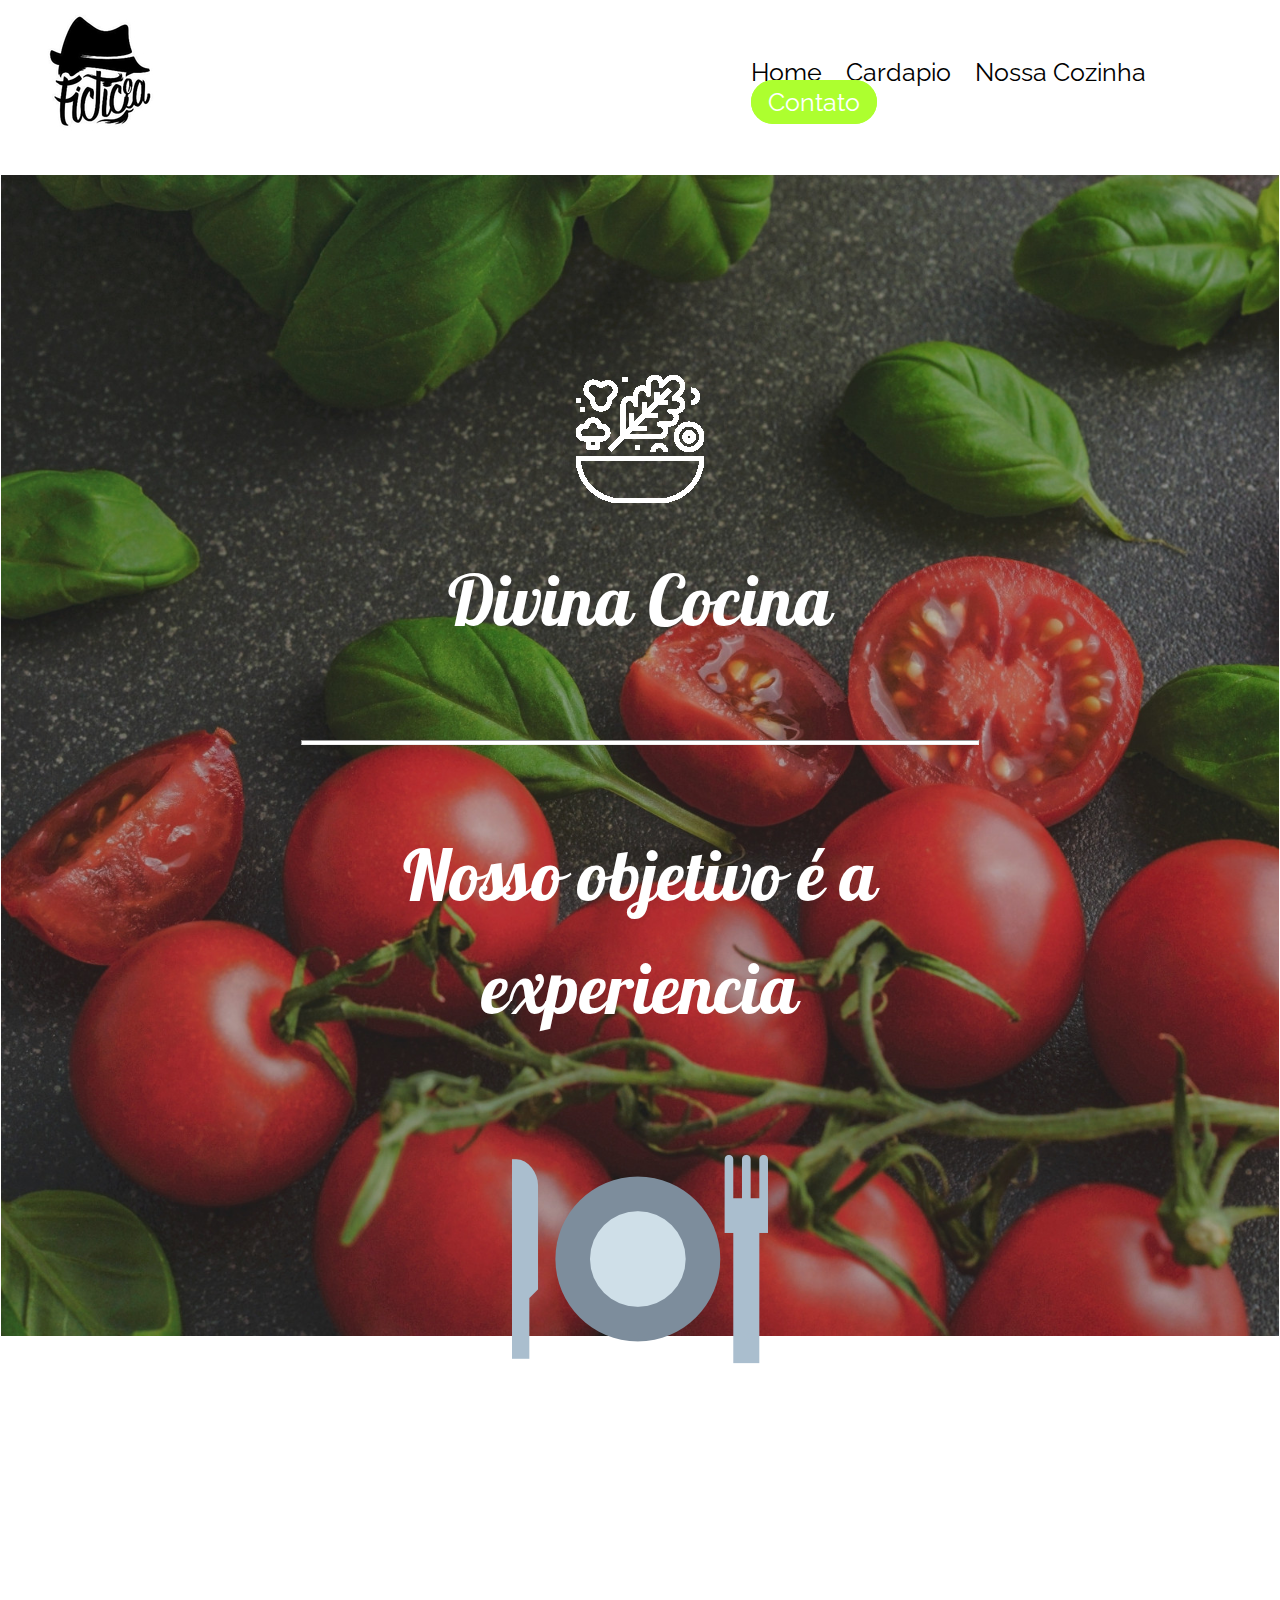
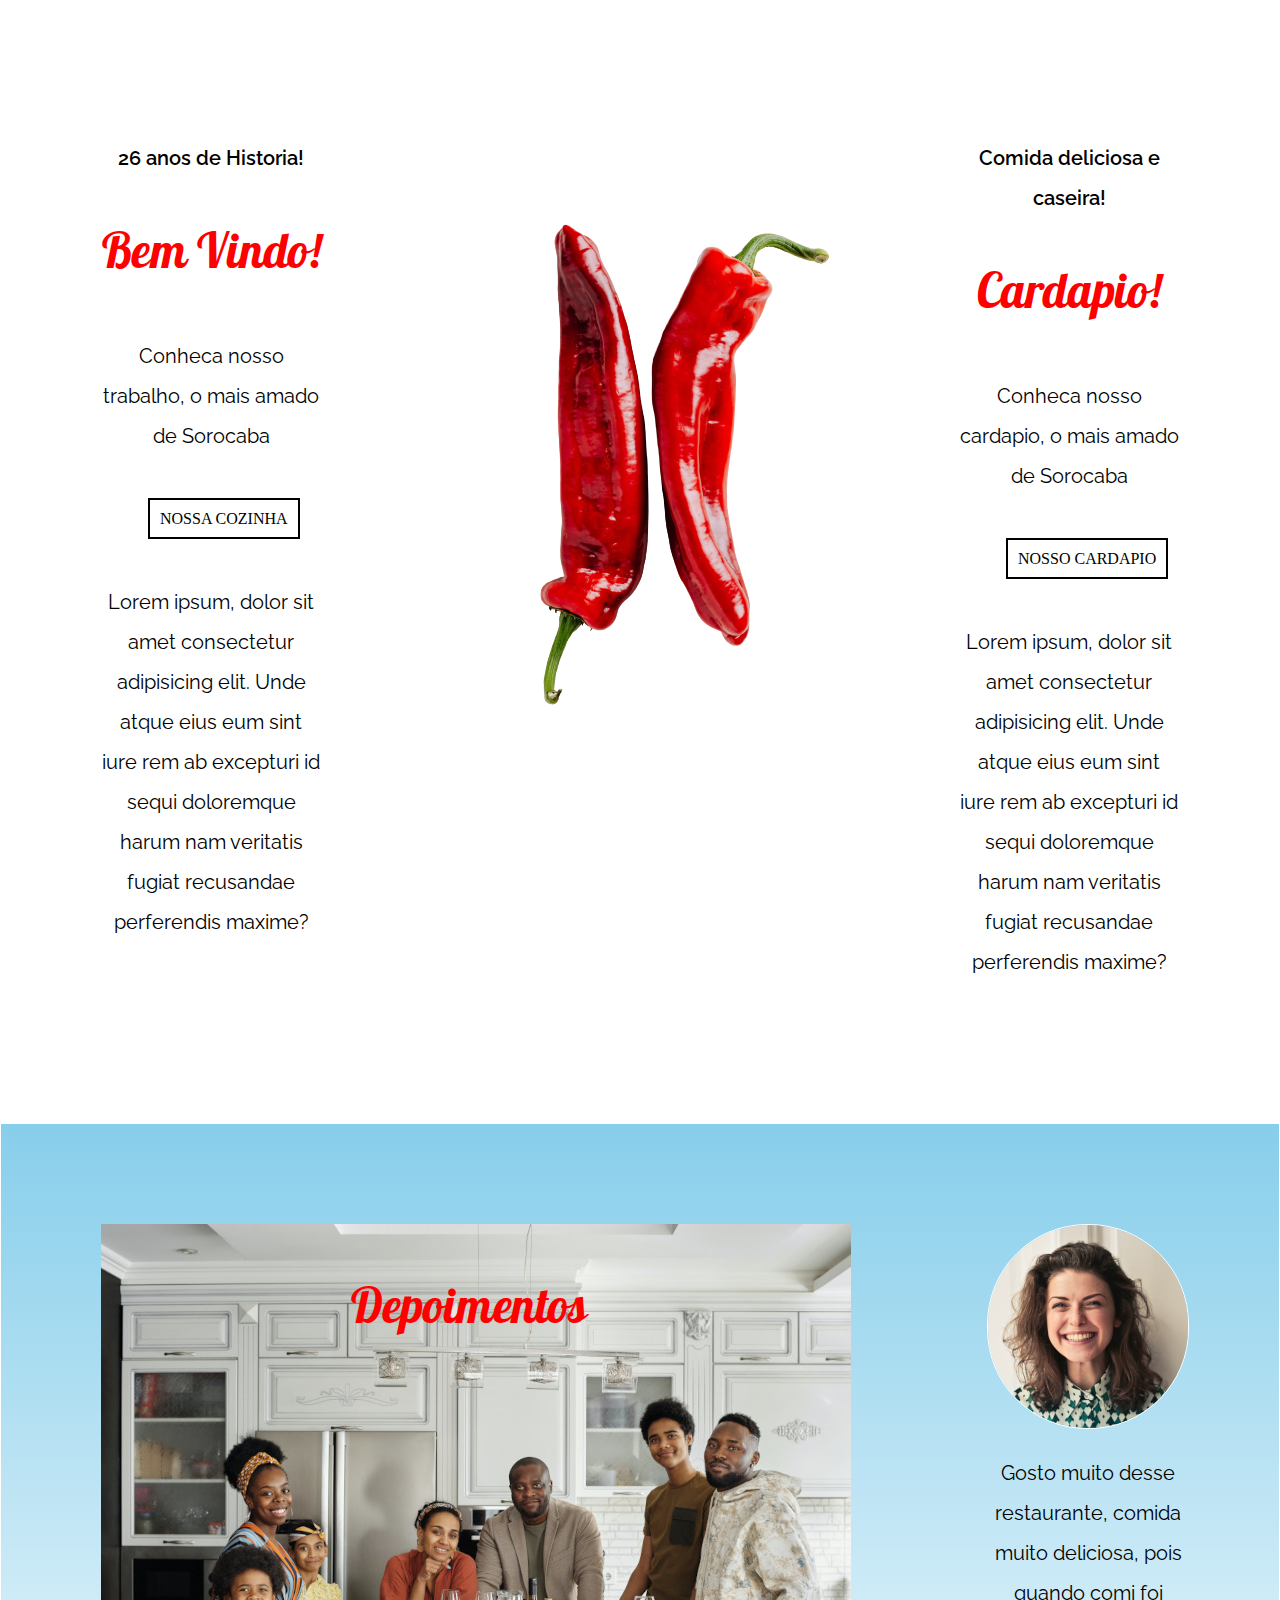
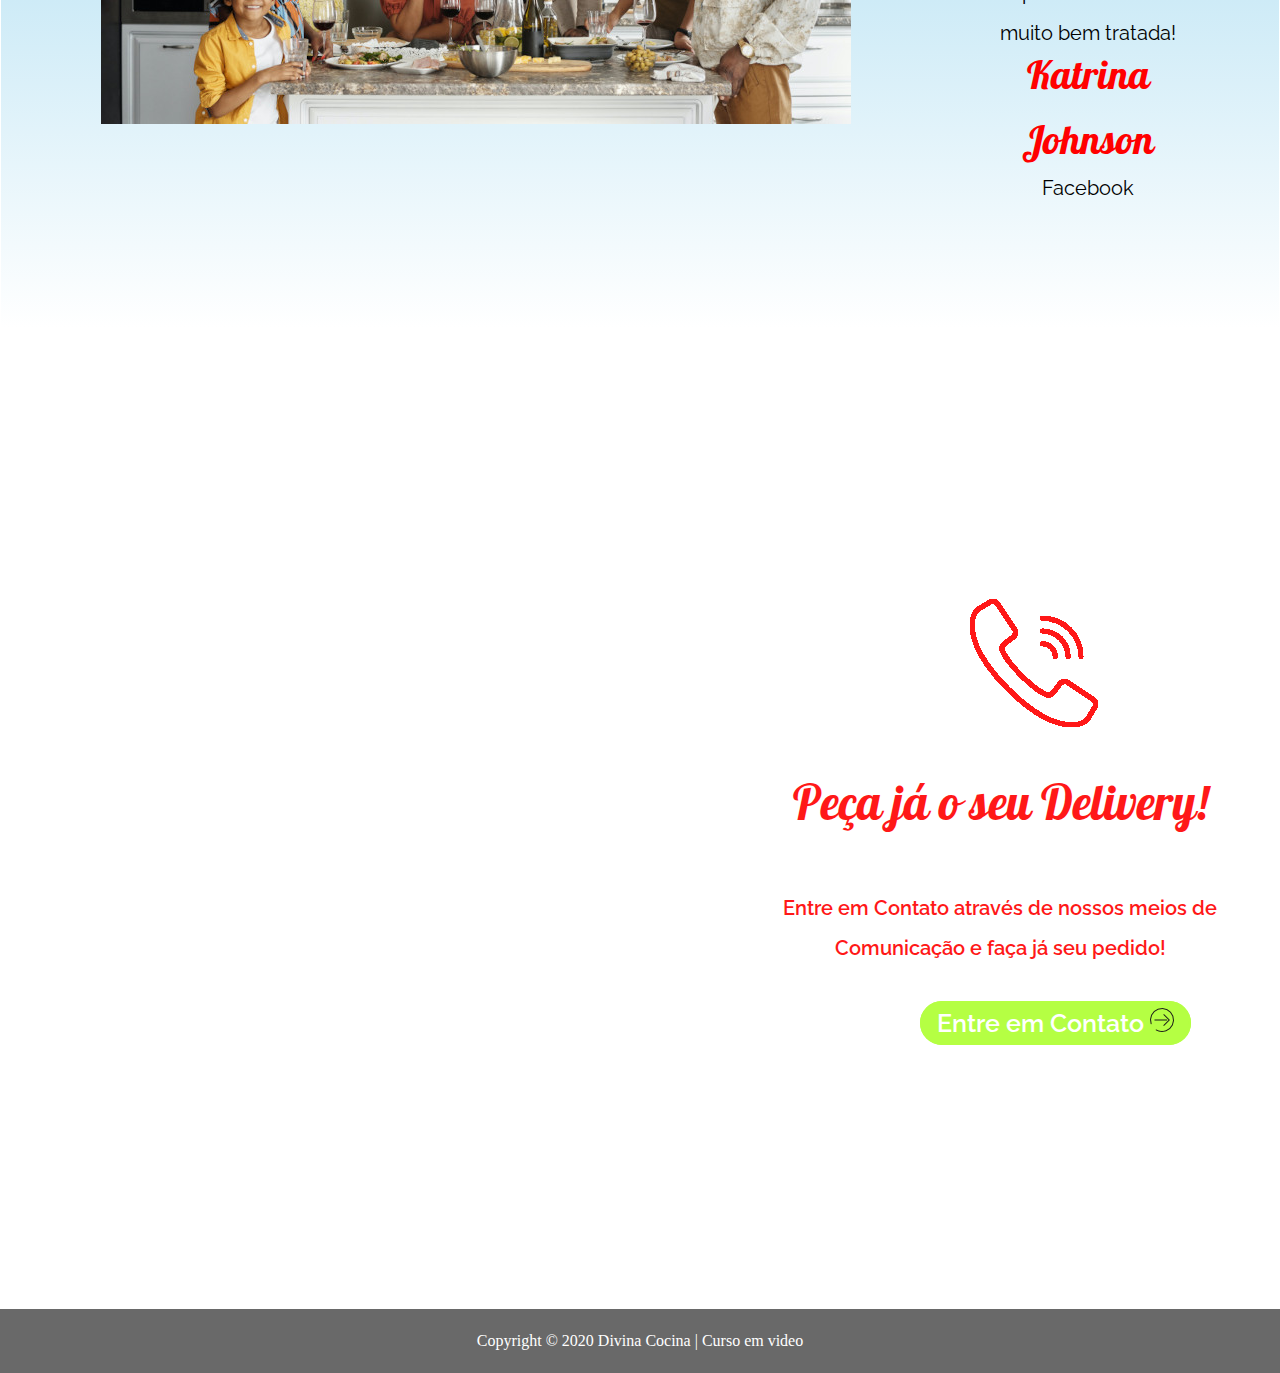
==== Site_Divina_Cocina/index.html @ 76d7ba99 "Versão final do site - Organização dos arquivos" ====
<!DOCTYPE html>
<html lang="pt-br">
<head>
    <meta charset='utf-8'>
    <title>Divina Cocina</title>
    <meta name='viewport' content='width=device-width, initial-scale=1'>
    <link rel="stylesheet" href="style.css">
</head>
<body>
    <nav><!--Header-->
        <a href="index.html"><img src="imagens/logo.jpg"  id='logo'></a>
        <ul id='navbar'>
            <li><a href="index.html">Home</a></li>
            <li><a href="#">Cardapio</a></li>
            <li><a href="#">Nossa Cozinha</a></li>
            <li><a href="#" id="btnverde">Contato</a></li>
        </ul>
    </nav><!--Fim_Header-->
    <main><!--Main1-->
        <div id="interface"> 
            <img src="imagens/comida.png">
            <h1 id='titulo'><bold>Divina Cocina</bold></h1>
            <br><hr id="hr1"><br>
            <h2 id='titulo'><bold>Nosso objetivo é a experiencia</bold></h2>
            <br>
            <img src="imagens/jantar.png">
        </div><!--Fim_main1-->
        <div id="interface2"><!--Main2-->
            <div id='BV'>
                <p id="texto" style="font-weight: 600;">26 anos de Historia!</p>
                <h2 id="titulo2">Bem Vindo!</h2>
                <p id="texto">Conheca nosso trabalho,
                o mais amado de Sorocaba</p>
                <br>
                <p>&nbsp&nbsp&nbsp<a href="#">NOSSA COZINHA </a></p>
                <br>
                <p id="texto">Lorem ipsum, dolor sit amet 
                consectetur adipisicing elit.
                Unde atque eius eum sint iure
                rem ab excepturi id sequi 
                doloremque harum nam veritatis 
                fugiat recusandae perferendis maxime?</p>
            </div>
            <div class="pimenta">
                <img src="imagens/pimenta.png">
            </div>
            <div id='BV2'>
                <p id="texto" style="font-weight: 600;">Comida deliciosa e caseira!</p>
                <h2 id="titulo2">Cardapio!</h2>
                <p id="texto">Conheca nosso cardapio,
                  o mais amado de Sorocaba</p>
                <br>
                <p>&nbsp&nbsp&nbsp<a href="#">NOSSO CARDAPIO </a></p>
                <br>
                <p id="texto" >Lorem ipsum, dolor sit amet 
                consectetur adipisicing elit.
                Unde atque eius eum sint iure
                rem ab excepturi id sequi 
                doloremque harum nam veritatis 
                fugiat recusandae perferendis maxime?</p>
            </div>
        </div><!--Fim_main2-->
        <div id="depoimentos"><!--Main3-->
            <div id="img_depoimentos">
                <h2 id="titulo2" class="titulo2">Depoimentos</h2>
            </div>
            <div id="pessoas_depoimentos">
                <img id="mulher" src="imagens/mulher_comentando.png">
                <p id="texto">Gosto muito desse restaurante, comida muito deliciosa, pois quando comi foi muito bem tratada!</p>
                <p id="titulo_pessoa" class="nome_pessoa">Katrina Johnson</p>
                <p id="texto_empresa">Facebook</p>
            </div>
        </div><!--Fim_main3-->
        <div id="rodape"><!--Footer-->
            <div id="texto2">
                <img id="telefone" src="imagens/ligar.png">
                <h2 id="titulo2">Peça já o seu Delivery!</h2>
                <p id="texto" class="texto2">Entre em Contato através de nossos meios de Comunicação e faça já seu pedido!</p>
                <a href="#" id="btnverde" class="btnverde">Entre em Contato <img src="imagens/proxima-pagina.png"></a>
            </div>
        </div><!--Fim_footer-->
        <div id="rodapecz">
            <p style=" color :#ffffff; text-align: center;">Copyright &copy; 2020 Divina Cocina | Curso em video</p>
        </div>
    </main>
</body>
</html>
---- Site_Divina_Cocina/style.css ----
body {
    margin: auto;
}

#interface{
    border: solid 1px #ffffff;
    padding: 200px 300px 200px 300px;
    background-image: url(imagens/background.jpg) ;
    background-size: cover;
    background-repeat: no-repeat;
    background-position: center;
    background-attachment: fixed;
    position: relative;
    text-align: center;
}

#titulo {
    font-family: galada;
    font-size: 70px;
    font-weight: 400;
    color: white;
    opacity: 100%;
}

#titulo2 {
    font-family: galada;
    font-size: 48px;
    font-weight: 400;
    color: red;
    opacity: 100%;
    text-align: center;
}

.texto2 {
    color: red;
    font-weight: 600;
    margin: 0 0 40px 0;
}

hr {
    height: 3px;
    background-color: white;
}

#interface2 {
    border: solid 1px #ffffff;
    position: static;
    padding: 125px 0 120px 0;
    background-image: url(imagens/carbonara.jpg);
    background-size: cover;
    background-repeat: no-repeat;
    background-position: center;;
    background-attachment: fixed;
    display: flex;
    flex: content;
}

#depoimentos {
    border: solid 1px #ffffff;
    position: static;
    padding: 100px 0 100px 100px;
    background-image: linear-gradient(to bottom, #87CEEB, #ffffff);
    display: flex;
}

#pessoas_depoimentos {
    padding: 0 100px 0 100px;
    text-align: center;
}

.nome_pessoa {
    font-size: 40px;
    font-family: galada;
    font-size: 40px;
    font-weight: 400;
    color: red;
    text-align: center;
    margin-top: -25px;
}

#telefone {
    padding: 0 0 0 200px;
}

#mulher {
    border-radius: 100px;
    border: solid 1px #ffffff;
}

#img_depoimentos {
    background-image: url(imagens/familia_posando.jpg);
    background-repeat: no-repeat;
}

#rodape {
    background-image: url(imagens/limao_cortado.jpg);
    background-size: cover;
    background-attachment: fixed;
    background-position: bottom;
    padding: 200px 0 270px 770px;
    display: flex;
    opacity: 0.9;
}

#rodapecz {
    background-color: dimgray;
    padding: 7px;
    border-top: solid #ffffff 1px;
}

.btnverde {
    padding: 0 10px 0 10px;
    font-size: 25px;
    font-family: raleway;
    margin: 30px 0 0 150px;
    font-weight: 600;
}

#texto2 {
    margin-right: 50px;
    padding-top: 70px;
}

#texto_empresa {
    font-family: raleway;
    font-size: 20px;
    list-style: none;
    text-align: center;
    line-height: 2;
    margin-top: -50px
}

.titulo2 {
    padding:10px 300px 300px 250px;
    
}

#BV {
    padding: 0 0 0 100px;
}

#BV2 {
    padding: 0 100px 0 100px;
}

nav {
    background-color: white;
    border: solid 1px #ffffff;
    display: block;
    padding: 40px;
    
}
#logo {
    position: absolute;
    margin-top: -30px;
}

ul {
    list-style: none;
    padding: 0 0 0 700px;
}

#navbar li{
    display: inline-block;
    padding: 0 10px 0 10px;
    font-size: 25px;
    font-family: raleway;
}
@font-face {
    font-family: galada;
    src: local(galada), url(Fontes/Galada-Regular.ttf)
}

@font-face {
    font-family: raleway;
    src: local(raleway), url(Fontes/Raleway-VariableFont_wght.ttf);
}

nav ul li a {
    text-decoration: none;
    color: black;
}
#btnverde {
    border: solid 2px greenyellow;
    padding: 5px 15px 5px 15px;
    border-radius: 40px;
    background-color: greenyellow;
    color: white;
    transition: 0.5s;
}

.pimenta {
    padding: 0 0 0 130px;
}

#btnverde:hover {background-color: green; border: green;}

nav ul li a:hover {color: greenyellow;}

#texto {
    font-family: raleway;
    font-size: 20px;
    list-style: none;
    text-align: center;
    line-height: 2;
}

main div div a {
    text-align: center;
    text-decoration: none;
    color: black;
    border: solid 2px;
    margin: 0 0 0 35px;
    padding: 10px;
}

main div div a:hover{background-color: darkgray;}
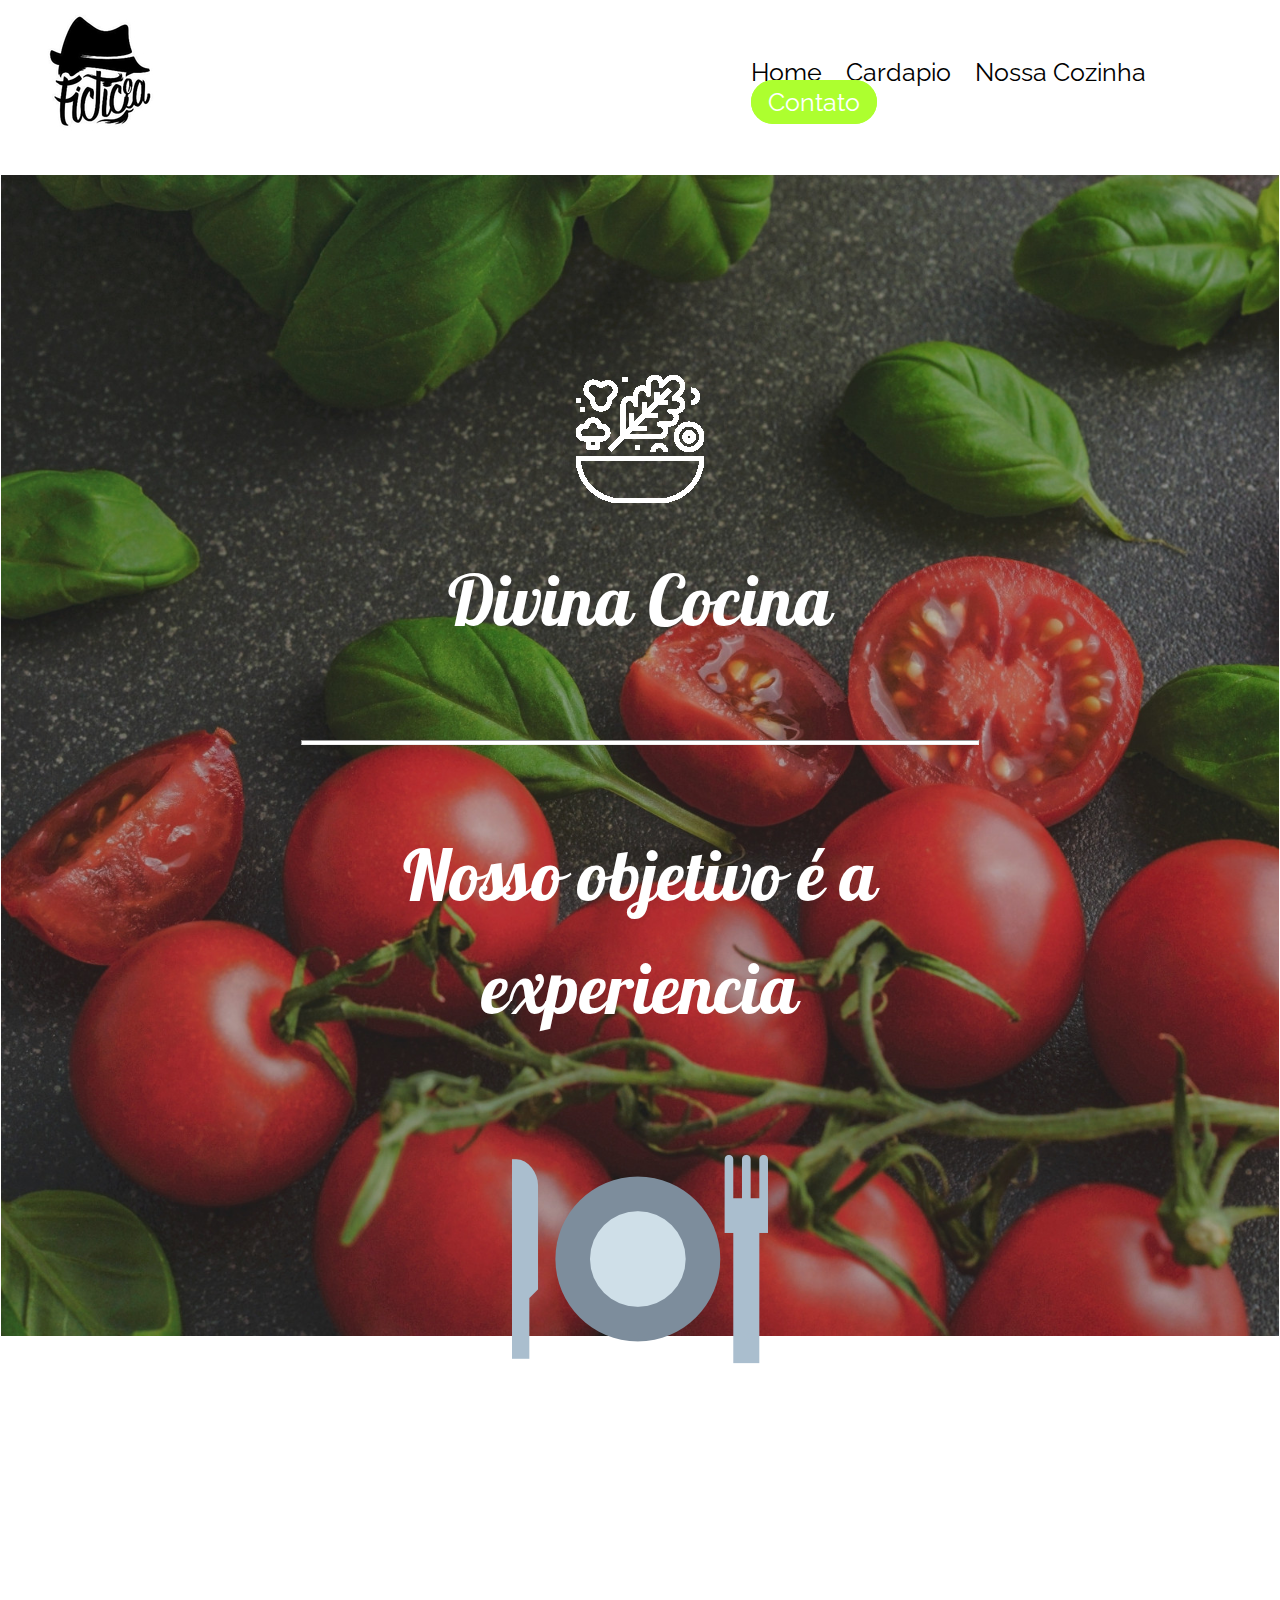
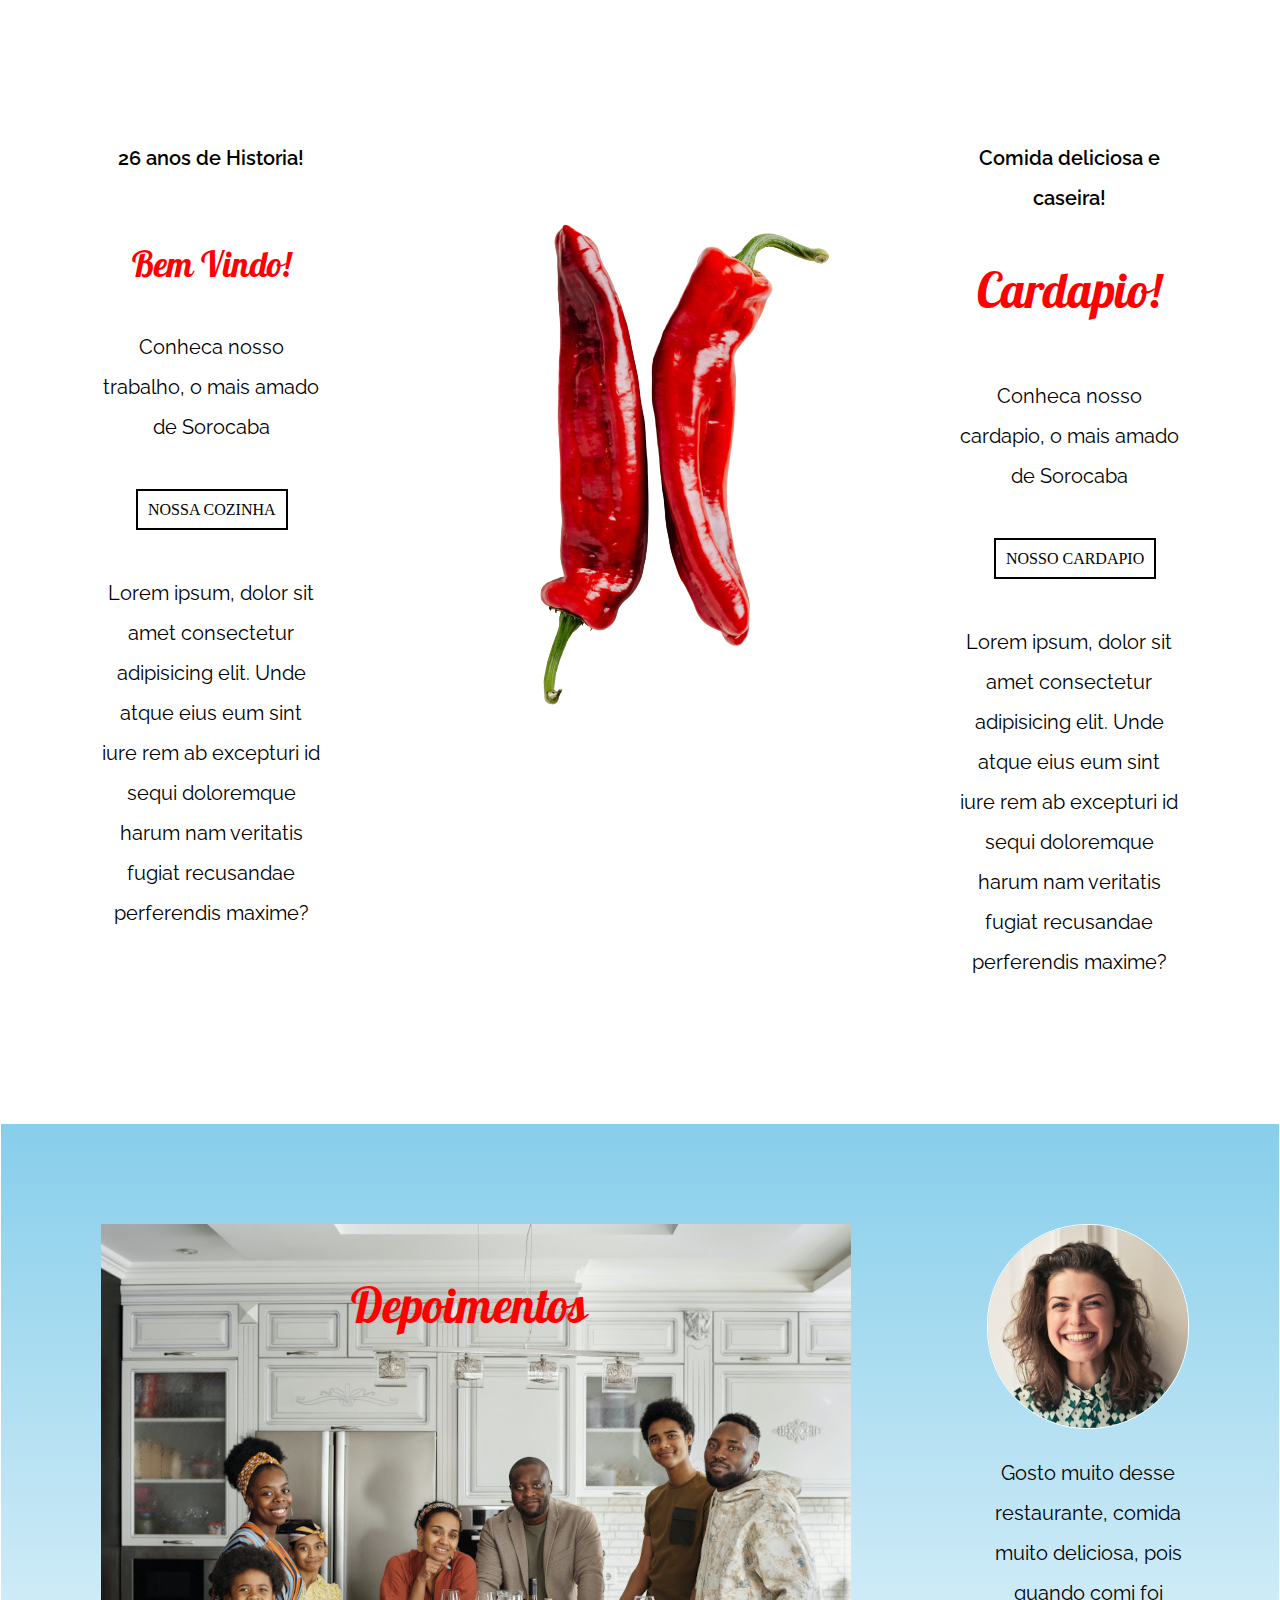
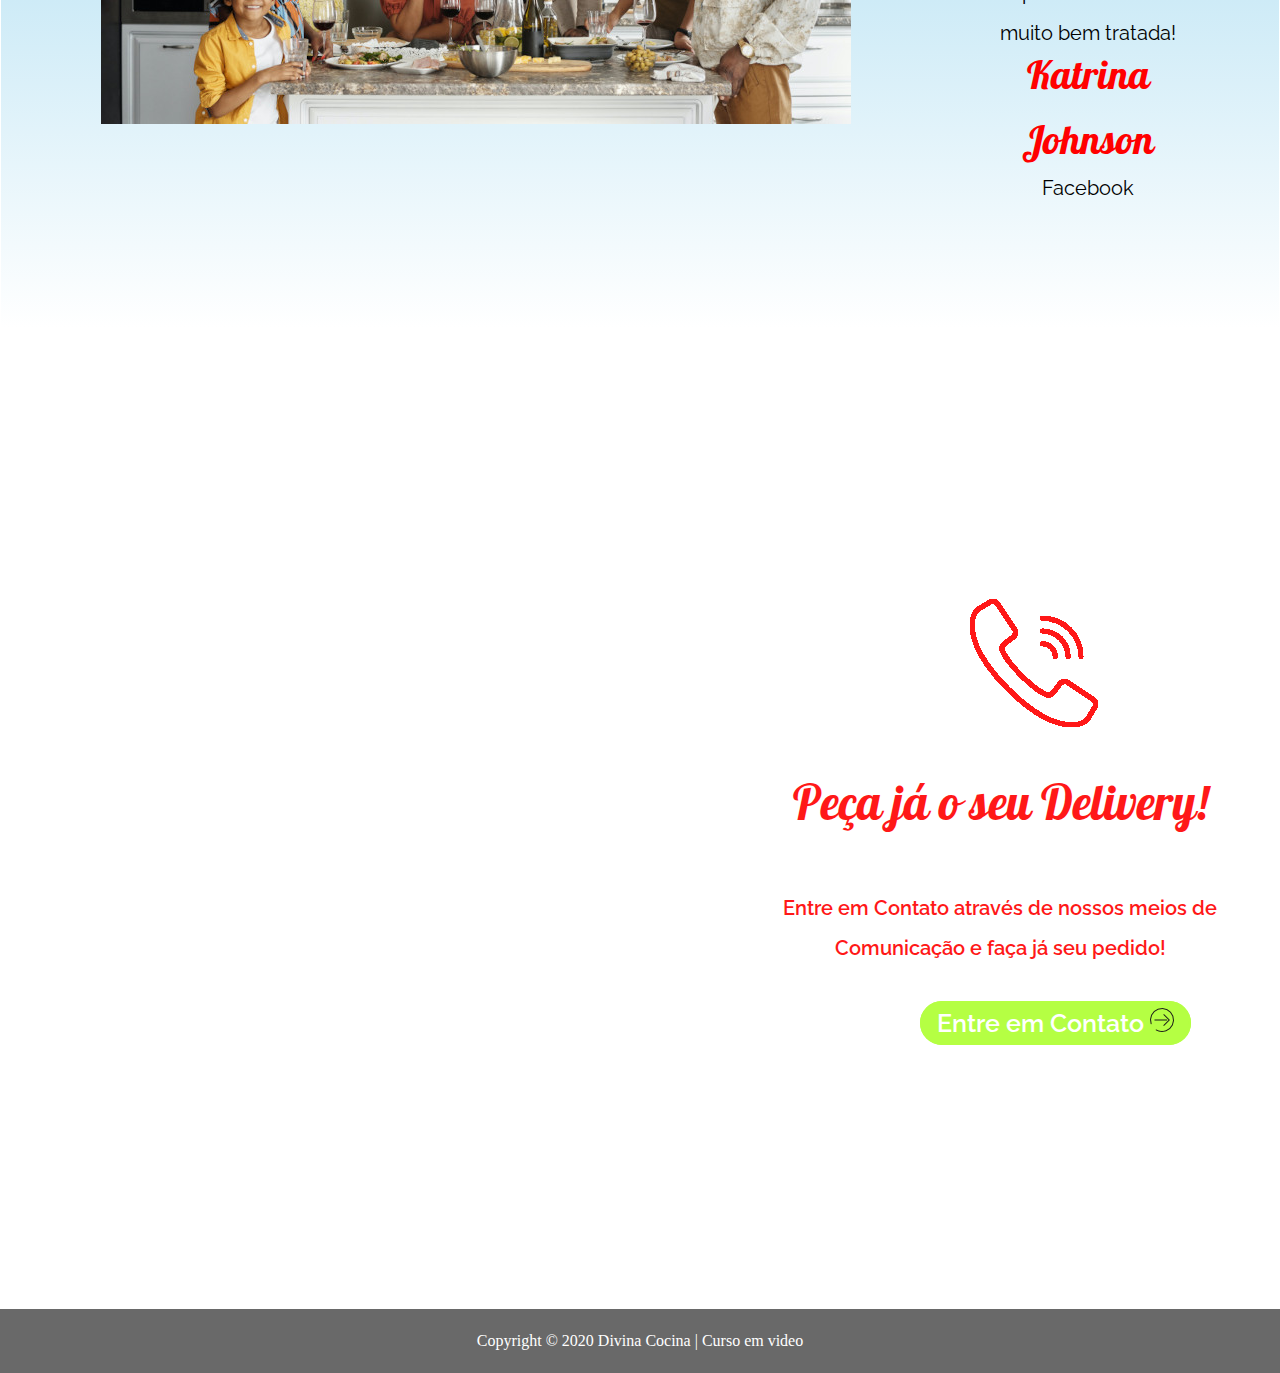
==== commit 1760b6ab: "Update index.html" ====
--- a/Site_Divina_Cocina/index.html
+++ b/Site_Divina_Cocina/index.html
@@ -28,11 +28,11 @@
         <div id="interface2"><!--Main2-->
             <div id='BV'>
                 <p id="texto" style="font-weight: 600;">26 anos de Historia!</p>
-                <h2 id="titulo2">Bem Vindo!</h2>
+                <h2 id="titulo2" style="font-size: 35px;padding-top: 34px;">Bem Vindo!</h2>
                 <p id="texto">Conheca nosso trabalho,
                 o mais amado de Sorocaba</p>
                 <br>
-                <p>&nbsp&nbsp&nbsp<a href="#">NOSSA COZINHA </a></p>
+                <p><a href="#">NOSSA COZINHA </a></p>
                 <br>
                 <p id="texto">Lorem ipsum, dolor sit amet 
                 consectetur adipisicing elit.
@@ -50,7 +50,7 @@
                 <p id="texto">Conheca nosso cardapio,
                   o mais amado de Sorocaba</p>
                 <br>
-                <p>&nbsp&nbsp&nbsp<a href="#">NOSSO CARDAPIO </a></p>
+                <p><a href="#">NOSSO CARDAPIO </a></p>
                 <br>
                 <p id="texto" >Lorem ipsum, dolor sit amet 
                 consectetur adipisicing elit.
@@ -84,4 +84,4 @@
         </div>
     </main>
 </body>
-</html>+</html>
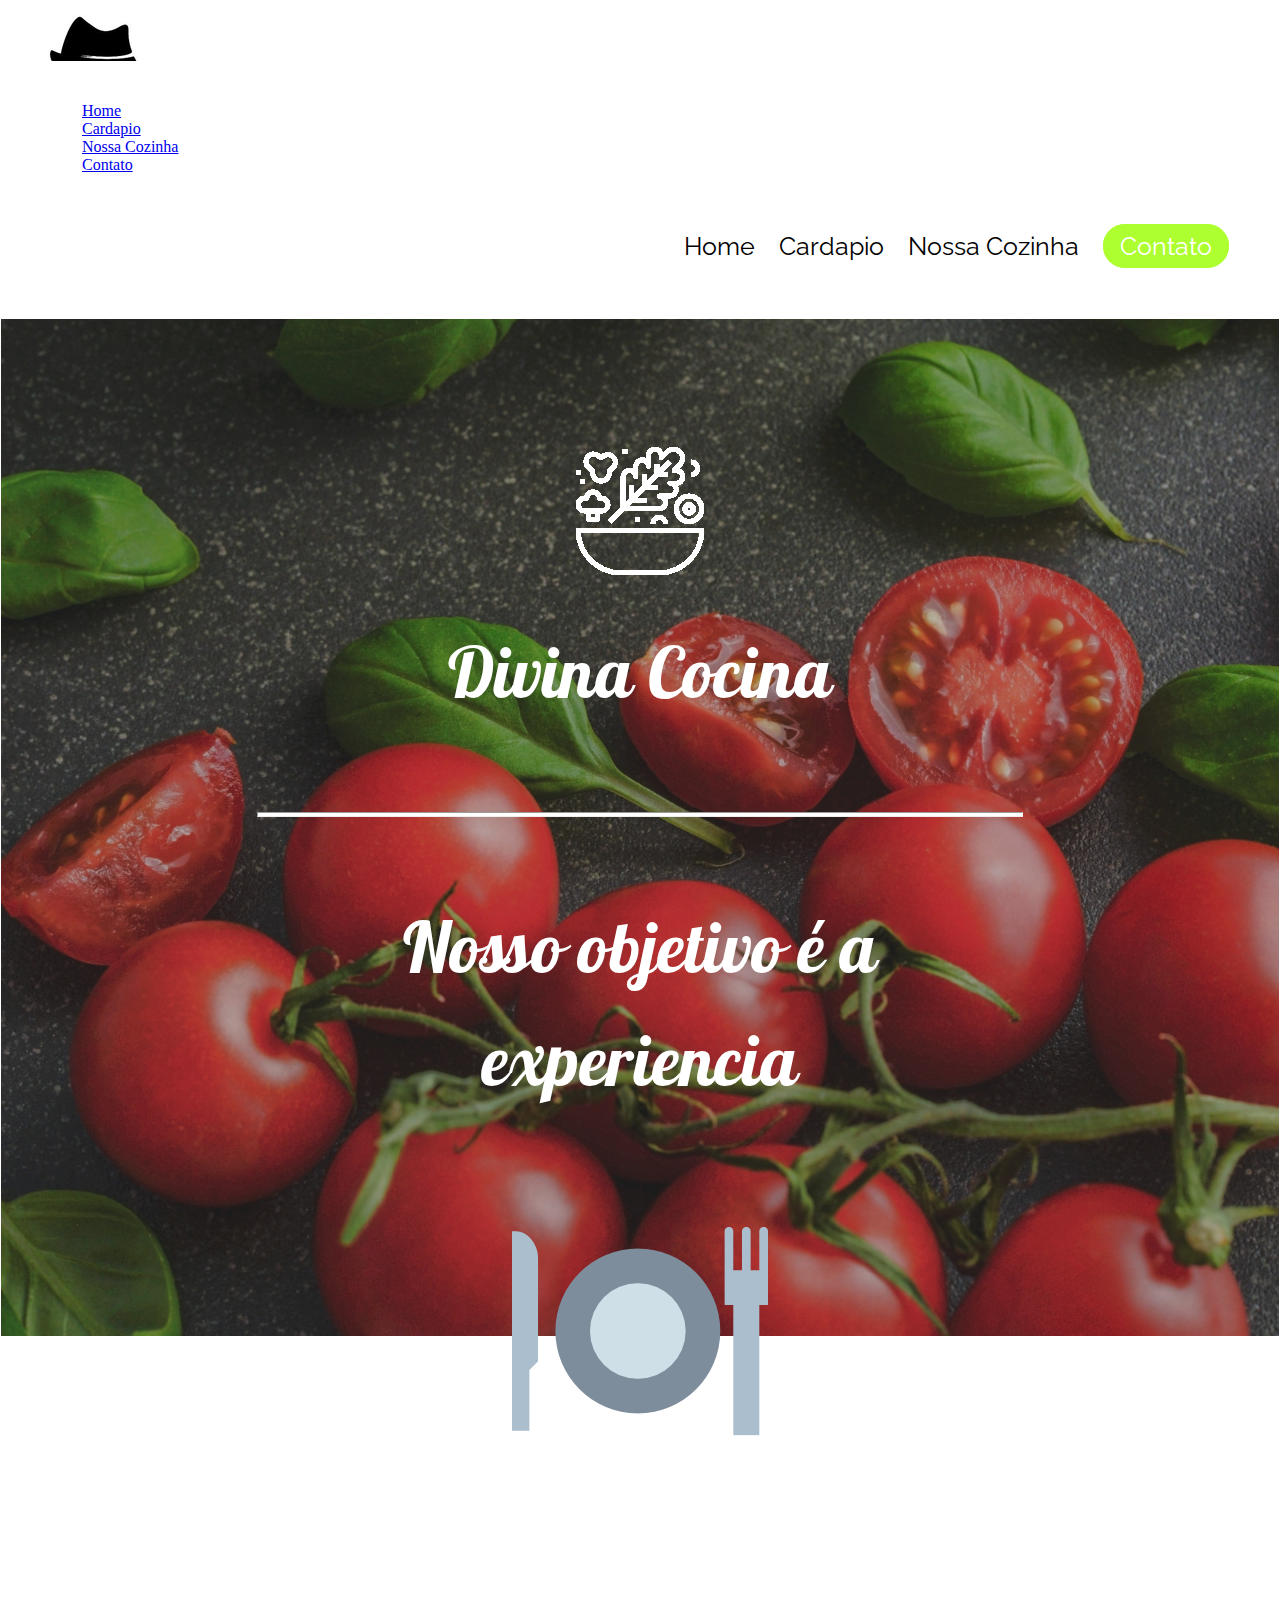
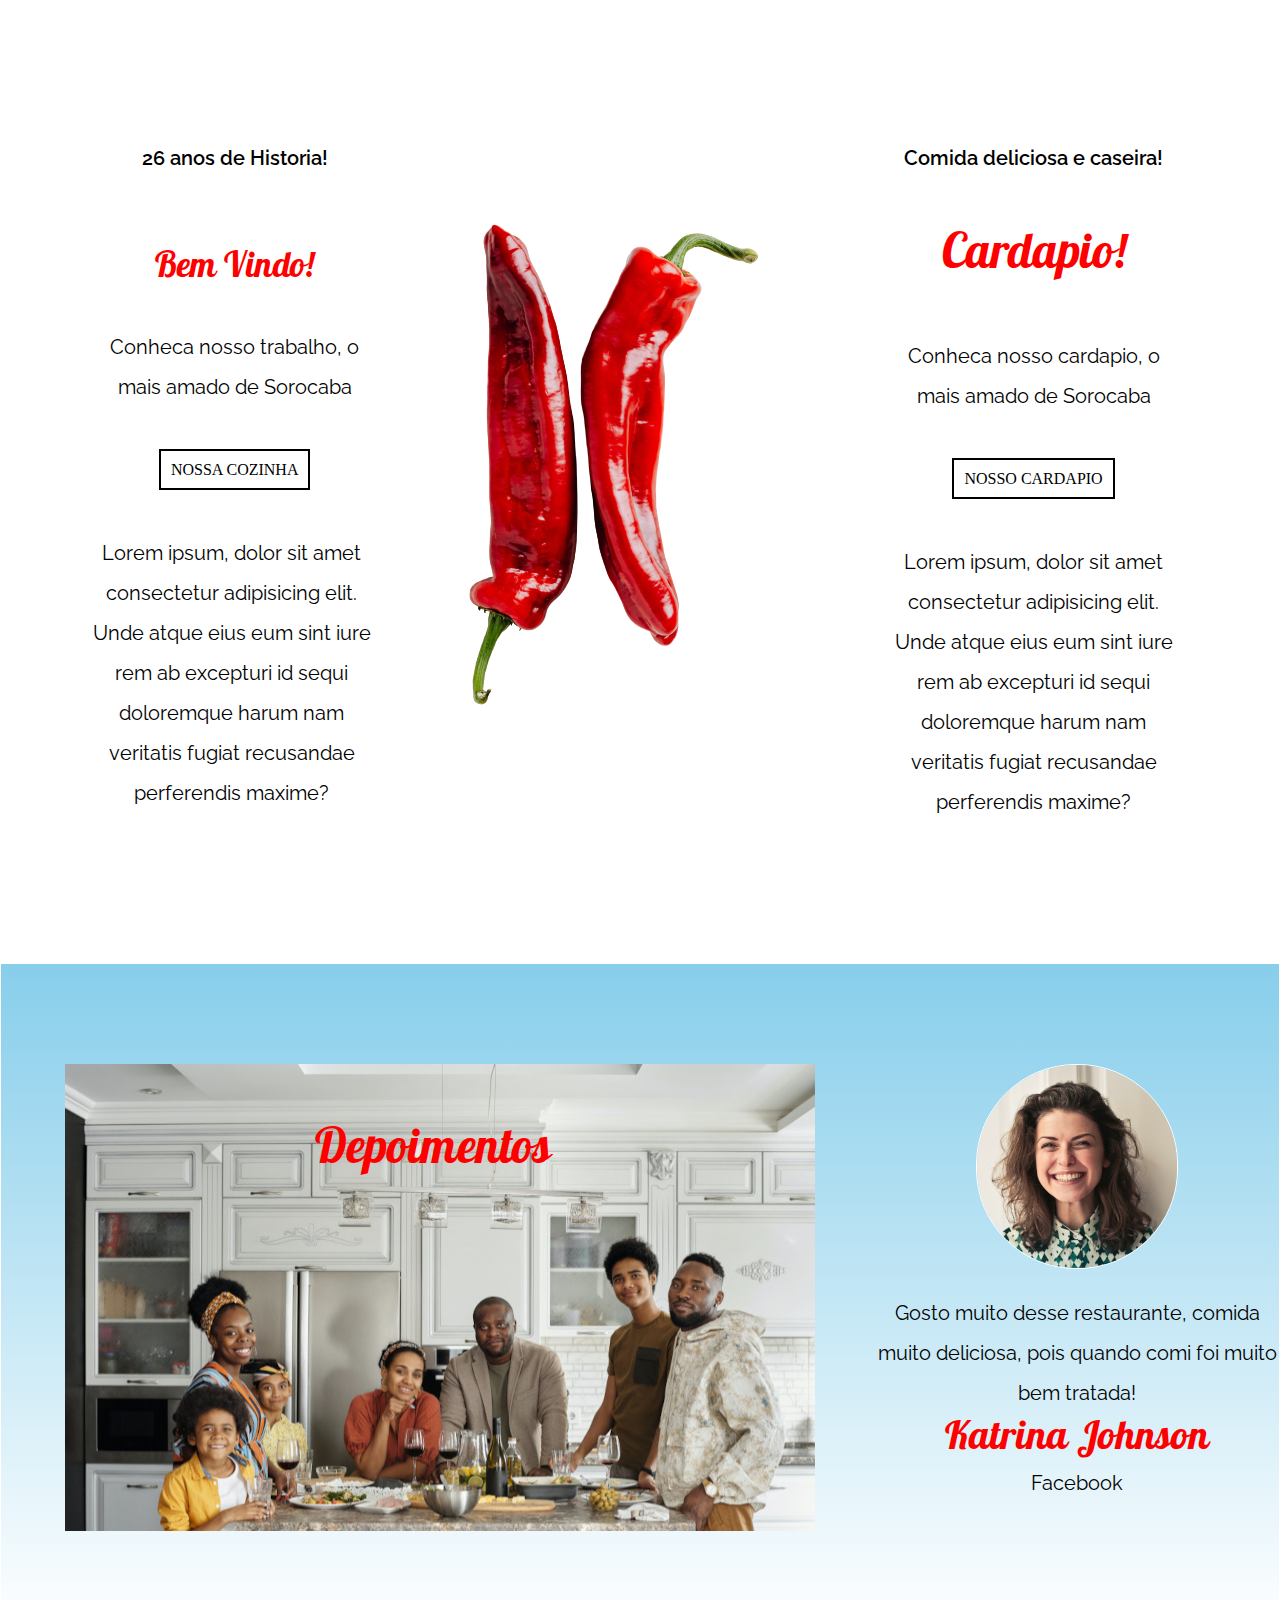
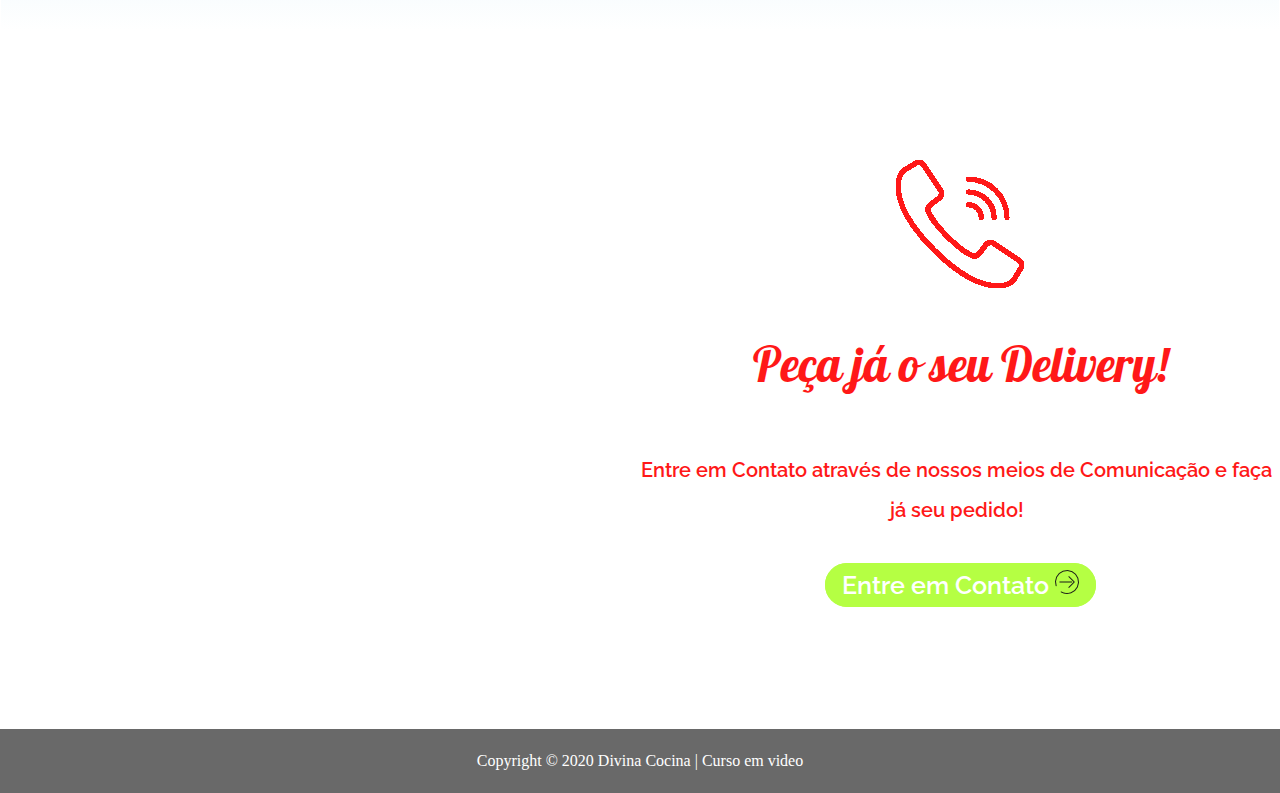
==== commit f1511da0: "Update index.html" ====
--- a/Site_Divina_Cocina/index.html
+++ b/Site_Divina_Cocina/index.html
@@ -7,8 +7,24 @@
     <link rel="stylesheet" href="style.css">
 </head>
 <body>
-    <nav><!--Header-->
+
+        
+
+    <nav id="fora"><!--Header-->
         <a href="index.html"><img src="imagens/logo.jpg"  id='logo'></a>
+        
+        <input type="checkbox" id="check">
+        <label for="check" id="icone"><img src="imagens/icone.png"></label>
+
+        <div class="barra">
+            <nav id="dentro">
+                <a href="index.html"><div class="link">Home</div></a>
+                <a href="#"><div class="link">Cardapio</div></a>
+                <a href="#"><div class="link">Nossa Cozinha</div></a>
+                <a href="#"><div class="link">Contato</div></a>
+            </nav>
+        </div>
+
         <ul id='navbar'>
             <li><a href="index.html">Home</a></li>
             <li><a href="#">Cardapio</a></li>
@@ -19,9 +35,9 @@
     <main><!--Main1-->
         <div id="interface"> 
             <img src="imagens/comida.png">
-            <h1 id='titulo'><bold>Divina Cocina</bold></h1>
+            <h1 id='titulo' class="titulocima"><bold>Divina Cocina</bold></h1>
             <br><hr id="hr1"><br>
-            <h2 id='titulo'><bold>Nosso objetivo é a experiencia</bold></h2>
+            <h2 id='titulo' class="titulocima"><bold>Nosso objetivo é a experiencia</bold></h2>
             <br>
             <img src="imagens/jantar.png">
         </div><!--Fim_main1-->
@@ -34,7 +50,8 @@
                 <br>
                 <p><a href="#">NOSSA COZINHA </a></p>
                 <br>
-                <p id="texto">Lorem ipsum, dolor sit amet 
+                <p id="texto" style="padding-right: 2%;">
+                    Lorem ipsum, dolor sit amet 
                 consectetur adipisicing elit.
                 Unde atque eius eum sint iure
                 rem ab excepturi id sequi 
@@ -61,8 +78,8 @@
             </div>
         </div><!--Fim_main2-->
         <div id="depoimentos"><!--Main3-->
-            <div id="img_depoimentos">
-                <h2 id="titulo2" class="titulo2">Depoimentos</h2>
+            <div id="img_depoimentos" style="margin-right: 2%;">
+                <h2 id="titulo2" class="titulo2" >Depoimentos</h2>
             </div>
             <div id="pessoas_depoimentos">
                 <img id="mulher" src="imagens/mulher_comentando.png">
--- a/Site_Divina_Cocina/style.css
+++ b/Site_Divina_Cocina/style.css
@@ -1,10 +1,14 @@
 body {
-    margin: auto;
+    margin: 0;
+    padding: 0;
+}
+main {
+    margin: 0;
 }
 
 #interface{
     border: solid 1px #ffffff;
-    padding: 200px 300px 200px 300px;
+    padding: 10% 20% 10% 20%;
     background-image: url(imagens/background.jpg) ;
     background-size: cover;
     background-repeat: no-repeat;
@@ -34,7 +38,8 @@
 .texto2 {
     color: red;
     font-weight: 600;
-    margin: 0 0 40px 0;
+    margin: 0 1% 40px 0;
+    display: flex;
 }
 
 hr {
@@ -45,7 +50,7 @@
 #interface2 {
     border: solid 1px #ffffff;
     position: static;
-    padding: 125px 0 120px 0;
+    padding: 125px 0 120px 5%;
     background-image: url(imagens/carbonara.jpg);
     background-size: cover;
     background-repeat: no-repeat;
@@ -58,14 +63,15 @@
 #depoimentos {
     border: solid 1px #ffffff;
     position: static;
-    padding: 100px 0 100px 100px;
+    padding: 100px 0 100px 5%;
     background-image: linear-gradient(to bottom, #87CEEB, #ffffff);
     display: flex;
 }
 
 #pessoas_depoimentos {
-    padding: 0 100px 0 100px;
-    text-align: center;
+    text-align: center;
+    margin-left: auto;
+    margin-right: auto;
 }
 
 .nome_pessoa {
@@ -79,7 +85,6 @@
 }
 
 #telefone {
-    padding: 0 0 0 200px;
 }
 
 #mulher {
@@ -97,7 +102,7 @@
     background-size: cover;
     background-attachment: fixed;
     background-position: bottom;
-    padding: 200px 0 270px 770px;
+    
     display: flex;
     opacity: 0.9;
 }
@@ -106,6 +111,7 @@
     background-color: dimgray;
     padding: 7px;
     border-top: solid #ffffff 1px;
+    display: block;
 }
 
 .btnverde {
@@ -114,11 +120,15 @@
     font-family: raleway;
     margin: 30px 0 0 150px;
     font-weight: 600;
+    margin-left: 0;
 }
 
 #texto2 {
-    margin-right: 50px;
-    padding-top: 70px;
+    padding-left: 50%;
+    padding-top: 10%;
+    padding-bottom: 10%;
+    display: block;
+    text-align: center;
 }
 
 #texto_empresa {
@@ -136,17 +146,20 @@
 }
 
 #BV {
-    padding: 0 0 0 100px;
+    padding: 0 0 0 2%;
+    text-align: center;
 }
 
 #BV2 {
     padding: 0 100px 0 100px;
+    text-align: center;
 }
 
 nav {
     background-color: white;
     border: solid 1px #ffffff;
     display: block;
+    position: relative;
     padding: 40px;
     
 }
@@ -156,8 +169,9 @@
 }
 
 ul {
+    text-align: right;
     list-style: none;
-    padding: 0 0 0 700px;
+    padding-left: 20% ;
 }
 
 #navbar li{
@@ -190,7 +204,7 @@
 }
 
 .pimenta {
-    padding: 0 0 0 130px;
+    
 }
 
 #btnverde:hover {background-color: green; border: green;}
@@ -210,9 +224,19 @@
     text-decoration: none;
     color: black;
     border: solid 2px;
-    margin: 0 0 0 35px;
     padding: 10px;
 }
 
 main div div a:hover{background-color: darkgray;}
 
+@media (max-width: 1000px) {
+    #interface2 {
+        display: block;
+    }
+    #depoimentos {
+        display: block;
+    }
+    #rodape {
+        display: block;
+    }
+}
